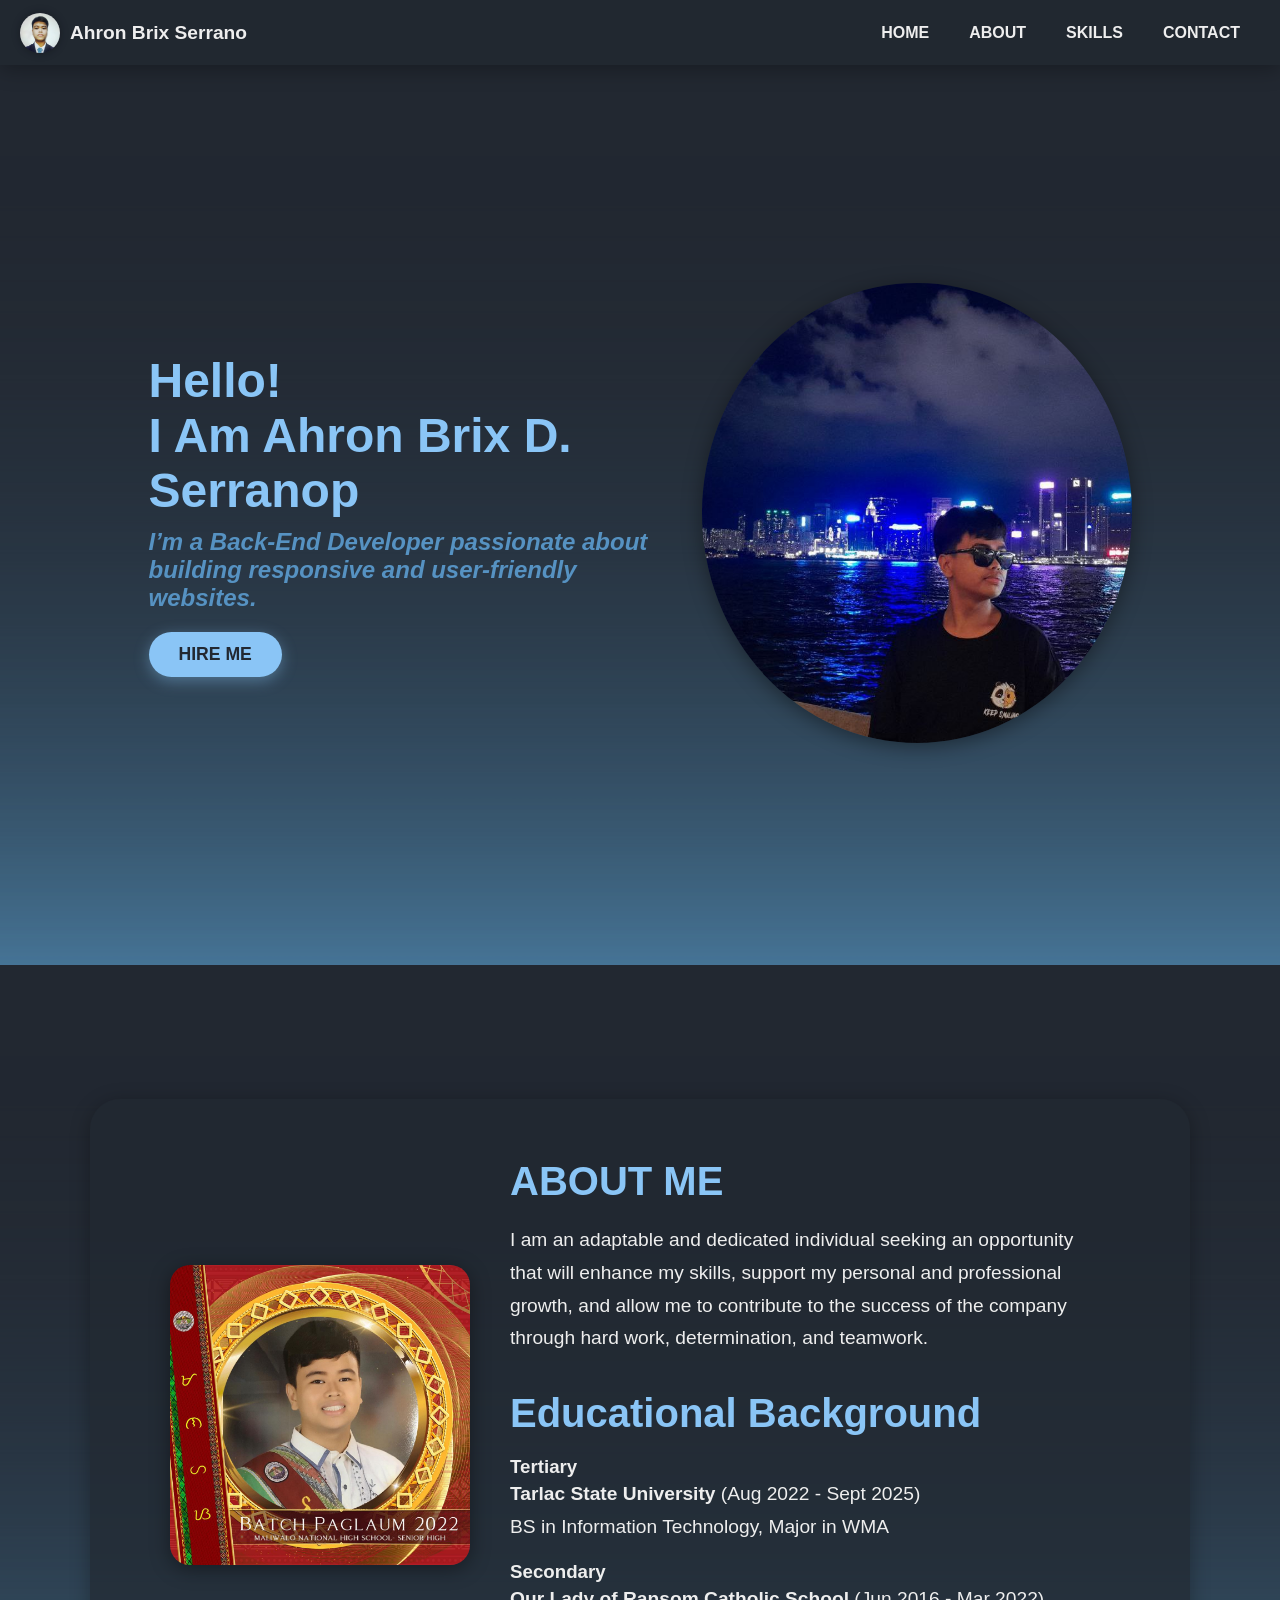
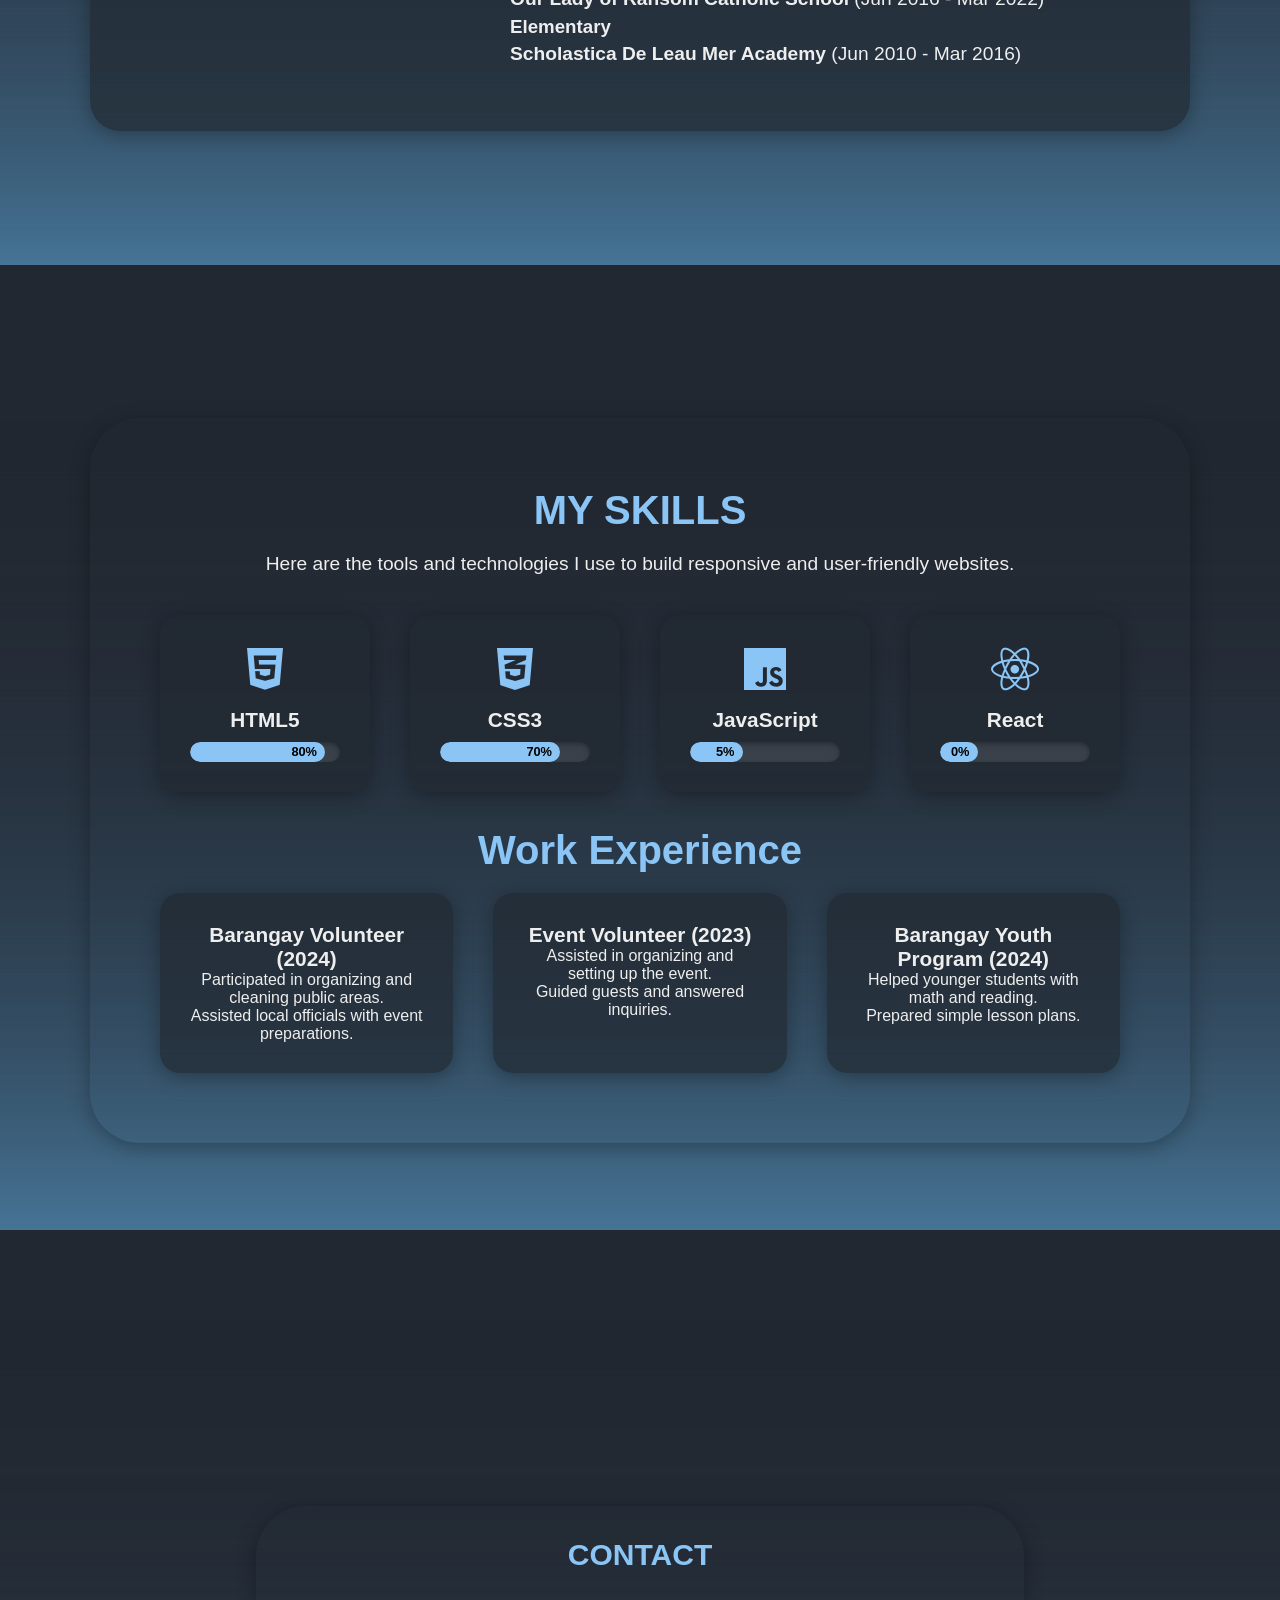
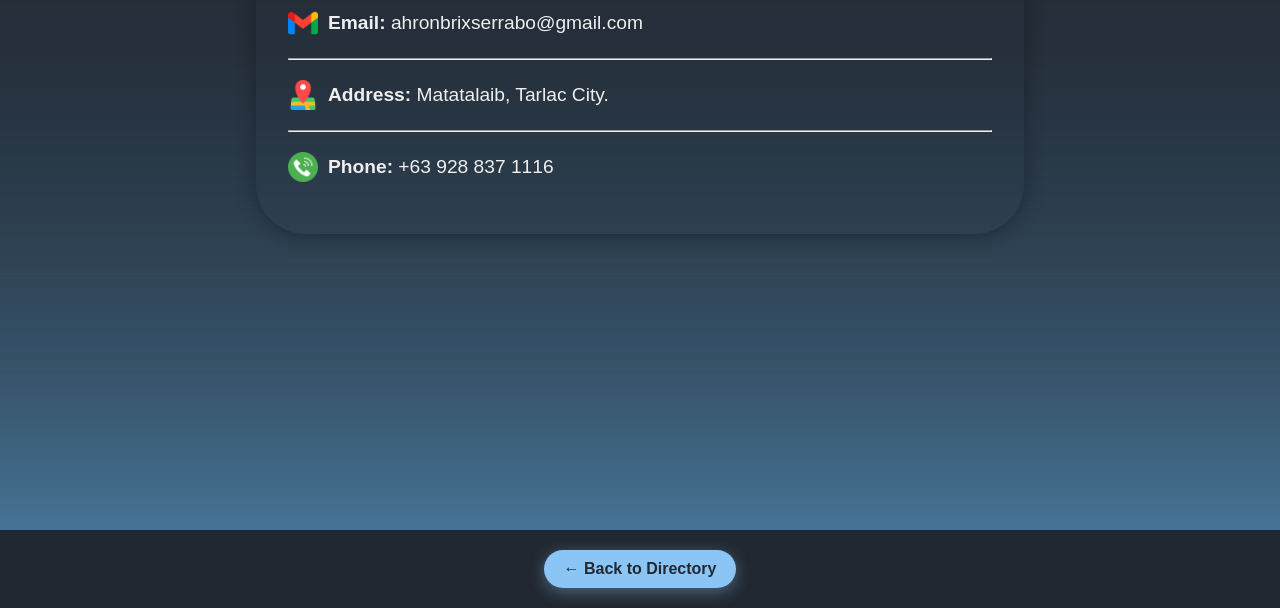
==== ahron/serrano.html @ e4e9c869 "Serrano Files" ====
<!DOCTYPE html>
<html lang="en">
<head>
    <meta charset="UTF-8">
    <meta name="viewport" content="width=device-width, initial-scale=1.0">
    <title>Portfolio</title>
    <link rel="stylesheet" href="style.css">
    <link rel="stylesheet" href="https://cdnjs.cloudflare.com/ajax/libs/font-awesome/6.0.0-beta3/css/all.min.css">
</head>
<body>

    <nav>
        
        <div class="logo">
            <img src="./home picture/me3.jpg" alt="Logo">
            <span>Ahron Brix Serrano</span>
        </div>

        <input type="checkbox" id="check">
        <label for="check" class="checkbtn">
            <i class="fas fa-bars"></i>
        </label>
        <ul>
            <li><a href="#home">Home</a></li>
            <li><a href="#about">About</a></li>
            <li><a href="#skills">Skills</a></li>
            <li><a href="#contact">Contact</a></li>
        </ul>
    </nav>

    <!-- Home Section -->
    <section id="home">
        <div class="title">
            <h2>Hello! <br>I Am Ahron Brix D. Serranop</h2>
            <h3>I’m a Back-End Developer passionate about building responsive and user-friendly websites.</h3>
            <a href="#contact" class="hire-btn">HIRE ME</a>
        </div>

        <!-- Image sa right side -->
        <div class="home-img">
            <img src="./home picture/me.jpg" alt="Ahron Photo">
        </div>
    </section>

    <!-- About Me Section -->
    <section id="about">
        <div class="aboutMe">
            <img src="./home picture/me2.jpg" alt="About Ahron">
            
            <!-- Text container -->
            <div class="about-text">
                <h1>ABOUT ME</h1>
                <p>
                  I am an adaptable and dedicated individual seeking an opportunity that will enhance my skills,
                   support my personal and professional growth,
                    and allow me to contribute to the success of the company through hard work,
                     determination, and teamwork.  
                </p><br><br>
                <div class="about-text">
                    <h1>Educational Background</h1>
                    
                    <h3>Tertiary</h3>
        <p><strong>Tarlac State University</strong> (Aug 2022 - Sept 2025)<br>
        BS in Information Technology, Major in WMA</p><br>

        <h3>Secondary</h3>
        <p><strong>Our Lady of Ransom Catholic School</strong> (Jun 2016 - Mar 2022)</p>

        <h3>Elementary</h3>
        <p><strong>Scholastica De Leau Mer Academy</strong> (Jun 2010 - Mar 2016)</p>
                </div>
                
            </div>
        </div>
    </section>

    <!-- Skills Section -->
    <section id="skills">
        <div class="skills-container">
        <h1>MY SKILLS</h1>
        <p>Here are the tools and technologies I use to build responsive and user-friendly websites.</p>
        
        <div class="skills-list">
            <div class="skill">
                <i class="fab fa-html5"></i>
                <h3>HTML5</h3>
                <div class="progress-bar">
                    <div class="progress html">80%</div>
                </div>
            </div>

            <div class="skill">
                <i class="fab fa-css3-alt"></i>
                <h3>CSS3</h3>
                <div class="progress-bar">
                    <div class="progress css">70%</div>
                </div>
            </div>

            <div class="skill">
                <i class="fab fa-js"></i>
                <h3>JavaScript</h3>
                <div class="progress-bar">
                    <div class="progress js">5%</div>
                </div>
            </div>

            <div class="skill">
                <i class="fab fa-react"></i>
                <h3>React</h3>
                <div class="progress-bar">
                    <div class="progress react">0%</div>
                </div>
            </div>

             
            
            
            </div><br><br>

            <h1>Work Experience</h1>
             <div class="skills-list">
                <div class="skill">
                <h3>Barangay Volunteer (2024)</h3>
        <ul>
          <li>Participated in organizing and cleaning public areas.</li>
          <li>Assisted local officials with event preparations.</li>
        </ul>
        </div>
<div class="skill">
        <h3>Event Volunteer (2023)</h3>
        <ul>
          <li>Assisted in organizing and setting up the event.</li>
          <li>Guided guests and answered inquiries.</li>
        </ul>
        </div>
<div class="skill">
        <h3>Barangay Youth Program (2024)</h3>
        <ul>
            <li>Helped younger students with math and reading.</li>
            <li>Prepared simple lesson plans.</li>
        </ul>
        </div>
             
        </div>
        </div>
        </h1>
    </section>

    <!-- Contact Section -->
    <section id="contact">
        <div class="info">
            <div class="header">
                <h2>CONTACT</h2>
            </div>
            <div class="body">
                <ul>
                    <li class="list">
                        <img src="./contact pic/gmail.png" alt="Email">
                        <div class="text"><span>Email: </span>ahronbrixserrabo@gmail.com</div>
                    </li>
                    <hr>
                    <li class="list">
                        <img src="./contact pic/location-pin.png" alt="Location">
                        <div class="text"><span>Address: </span>Matatalaib, Tarlac City.</div>
                    </li>
                    <hr>
                    <li class="list">
                        <img src="./contact pic/phone-call (1).png" alt="Phone">
                        <div class="text"><span>Phone: </span>+63 928 837 1116</div>
                    </li>
                </ul>
            </div>
        </div>
        
    </section>
    <div class="back-button">
    <a href="../index.html">← Back to Directory</a>
  </div>
</body>
</html>
---- ahron/style.css ----
* {
    margin: 0;
    padding: 0;
    box-sizing: border-box;
    font-family: Arial, sans-serif;
}

/* Body */
body {
    margin: 0;
    padding: 0;
    background-color: rgb(34, 40, 49);
    background-size: cover;
    background-repeat: no-repeat;
    background-position: center;
    display: flex;
    flex-direction: column;
    justify-content: flex-start;
    align-items: center;
    overflow-x: hidden;
}
.back-button {
    margin: 20px;
}

.back-button a {
    display: inline-block;
    padding: 10px 20px;
    background: rgb(138, 197, 246);
    color: #222831;
    font-weight: bold;
    text-decoration: none;
    border-radius: 25px;
    box-shadow: 0 4px 15px rgba(138, 197, 246, 0.4);
    transition: all 0.3s ease;
}

.back-button a:hover {
    background: rgb(86, 146, 194);
    color: #fff;
    transform: translateY(-3px);
    box-shadow: 0 6px 20px rgba(86, 146, 194, 0.6);
}
html {
    scroll-behavior: smooth;
}

/* Navigation Bar */
nav {
    height: 65px;
    width: 100%;
    font-weight: bold;
    position: fixed;
    top: 0;
    z-index: 1000;
    display: flex;
    align-items: center;
    padding: 0 20px;
    background: rgba(34, 40, 49, 0.7);
    box-shadow: 0 4px 20px rgba(0, 0, 0, 0.3);
}

nav ul {
    list-style: none;
    display: flex;
    margin-left: auto;
}

nav ul li {
    line-height: 65px;
}

nav ul li a {
    color: rgb(238, 238, 238);
    text-transform: uppercase;
    padding: 10px 20px;
    text-decoration: none;
    transition-duration: 0.5s;
}

nav ul li a:hover {
    color: rgb(34, 40, 49);
    background: rgb(138, 197, 246);
    box-shadow: 0 4px 20px rgba(138, 197, 246, 0.4);
    border-radius: 15px;
    transition: linear 0.5s;
    padding: 10px 40px;
}

.checkbtn {
    font-size: 22px;
    padding-left: 20px;
    padding-top: 10px;
    color: rgb(238, 238, 238);
    cursor: pointer;
    display: none;
}

#check {
    display: none;
}

/* Mobile Navigation */
@media (max-width: 768px) {
    nav ul {
        position: fixed;
        top: 65px;
        left: -100%;
        width: 100%;
        height: calc(100vh - 65px);
        background: rgba(34, 40, 49, 0.9);
        flex-direction: column;
        align-items: center;
        justify-content: flex-start;
        transition: left 0.5s ease;
    }

    #check:checked ~ ul {
        left: 0;
    }

    .checkbtn {
        display: block;
    }
}

/* Logo Nav */
.logo {
    display: flex;
    align-items: center;
    gap: 10px;
}

.logo img {
    width: 40px;
    height: 40px;
    border-radius: 50%;
    object-fit: cover;
    box-shadow: 0 0 8px rgba(0,0,0,0.3);
}

.logo span {
    font-size: 1.2rem;
    font-weight: bold;
    color: rgb(238, 238, 238);
}

/* Home Section */
#home {
    background-image: url('./about pic/2.png');
    background-size: cover;
    background-repeat: no-repeat;
    background-position: center;
    height: 100vh;
    width: 100%;
    display: flex;
    align-items: center;  
    justify-content: space-around; 
    padding: 0 10%;
    margin-top: 65px; 
}

/* Title text */
.title {
    max-width: 50%;
}

.title h2 {
    font-size: 3rem; 
    font-weight: 800;
    color: rgb(138, 197, 246);
    margin-bottom: 10px;
}

.title h3 {
    font-style: italic;
    font-size: 1.5rem;
    color: rgb(86, 146, 194);
    font-weight: 900;
    margin-top: 0;
}

/* Home image circular */
.home-img img {
    width: 430px;
    height: 460px;
    border-radius: 50%;
    object-fit: cover;
    box-shadow: 0 4px 20px rgba(0,0,0,0.4);
}

/* Responsive Home Section */
@media (max-width: 768px) {
    #home {
        flex-direction: column;
        text-align: center;
        padding: 20px;
    }

    .title {
        max-width: 100%;
        margin-bottom: 20px;
    }

    .home-img img {
        width: 250px;
        height: 250px;
    }
}

/* Hire Me Button */
.hire-btn {
    display: inline-block;
    margin-top: 20px;
    padding: 12px 30px;
    font-size: 1.1rem;
    font-weight: bold;
    color: rgb(34, 40, 49);
    background: rgb(138, 197, 246);
    border: none;
    border-radius: 25px;
    cursor: pointer;
    transition: all 0.3s ease;
    box-shadow: 0 4px 15px rgba(138, 197, 246, 0.4);
    text-decoration: none;
}

.hire-btn:hover {
    background: rgb(86, 146, 194);
    color: #fff;
    transform: translateY(-3px);
    box-shadow: 0 6px 20px rgba(86, 146, 194, 0.6);
}

/* About Section */
#about {
    background-image: url('./about pic/2.png');
    background-size: cover;
    background-repeat: no-repeat;
    background-position: center;
    min-height: 100vh;
    display: flex;
    justify-content: center;
    align-items: center;
    padding: 80px 20px; 
    width: 100%;
}

/* AboutMe Container */
.aboutMe {
    display: flex;
    align-items: center;
    justify-content: center;
    gap: 40px;
    background-color: rgba(34, 40, 49, 0.7);
    padding: 60px;
    color: rgb(238, 238, 238);
    box-shadow: 0 4px 20px rgba(0, 0, 0, 0.3);
    border-radius: 30px;
    max-width: 1100px; 
    width: 100%;
}

/* Image Style */
.aboutMe img {
    max-width: 300px;
    width: 100%;
    border-radius: 20px;
    box-shadow: 0 4px 20px rgba(0,0,0,0.4);
}

/* Text Container */
.about-text {
    display: flex;
    flex-direction: column;
    justify-content: center;
    max-width: 600px;
    text-align: left;
}

.about-text h1 {
    font-size: 2.5rem;
    font-weight: 700;
    color: rgb(138, 197, 246);
    margin-bottom: 20px;
}

.about-text p {
    font-size: 1.2rem;
    line-height: 1.7;
    color: rgb(238, 238, 238);
}

/* Responsive about */
@media (max-width: 768px) {
    .aboutMe {
        flex-direction: column;
        text-align: center;
        padding: 40px 20px;
    }

    .aboutMe img {
        margin-bottom: 20px;
    }

    .about-text {
        max-width: 100%;
    }
}

/* Skills Section */
#skills {
    background-image: url('./about pic/2.png');
    background-size: cover;
    background-repeat: no-repeat;
    background-position: center;
    min-height: 100vh;
    display: flex;
    flex-direction: column;
    justify-content: center;
    align-items: center;
    padding: 50px 20px;
    text-align: center;
    margin-top: 65px;
    width: 100%;
}

.skills-container {
    padding: 70px;
    border-radius: 50px;
    box-shadow: 0 4px 20px rgba(0, 0, 0, 0.3);
    color: rgb(238, 238, 238);
    max-width: 1100px; 
    width: 100%;
}

.skills-container h1 {
    font-size: 2.5rem;
    margin-bottom: 20px;
    color: rgb(138, 197, 246);
}

.skills-container p {
    font-size: 1.2rem;
    margin-bottom: 40px;
    color: rgb(238, 238, 238);
}

.skills-list {
    display: grid;
    grid-template-columns: repeat(auto-fit, minmax(200px, 1fr)); 
    gap: 40px;
}

.skill {
    background: rgba(34, 40, 49, 0.7);
    padding: 30px;
    border-radius: 20px;
    box-shadow: 0 4px 20px rgba(0, 0, 0, 0.3);
    transition: transform 0.3s ease, background 0.3s ease;
}

.skill i {
    font-size: 3rem;
    margin-bottom: 15px;
    color: rgb(138, 197, 246);
}

.skill h3 {
    font-size: 1.3rem;
    font-weight: bold;
    color: rgb(238, 238, 238);
}

.skill:hover {
    transform: translateY(-10px);
    background: rgba(138, 197, 246, 0.2);
}

/* Responsive Skills */
@media (max-width: 768px) {
    .skills-container {
        padding: 40px;
    }

    .skills-list {
        gap: 20px;
    }

    .skill i {
        font-size: 2.5rem;
    }
}

/* Progress Bar */
.progress-bar {
    background: rgba(255, 255, 255, 0.1);
    border-radius: 10px;
    overflow: hidden;
    height: 20px;
    margin-top: 10px;
    box-shadow: inset 0 2px 5px rgba(0,0,0,0.3);
}

.progress {
    height: 100%;
    color: black;
    font-size: 0.8rem;
    text-align: right;
    padding-right: 8px;
    line-height: 20px;
    border-radius: 10px;
    background: rgb(138, 197, 246);
    font-weight: bold;
}

/* Individual skill percentages */
.progress.html { width: 90%; }
.progress.css { width: 80%; }
.progress.js { width: 35%; }
.progress.react { width: 25%; }

/* Contact Section */
#contact {
    background-image: url('./about pic/2.png');
    background-size: cover;
    background-repeat: no-repeat;
    background-position: center center;
    min-height: 100vh;
    display: flex;
    justify-content: center;
    align-items: center;
    padding: 0; 
    width: 100%;
}

/* Info Section */
.info {
    width: 60%;
    padding: 2rem;
    box-shadow: 0 4px 20px rgba(0, 0, 0, 0.3);
    border-radius: 50px;
    margin-bottom: 20px;
    text-align: center;
    font-size: 16px;
    color: rgb(238, 238, 238);
}

.info h2 {
    font-size: 30px;
    color: rgb(138, 197, 246);
    margin-bottom: 1rem;
    text-align: center;
}

ul {
    list-style: none;
    padding: 0;
}

.list {
    display: flex;
    align-items: center;
    padding-top: 20px;
    margin-bottom: 20px;
}

.list img {
    width: 30px;
    height: 30px;
    margin-right: 10px;
}

.text {
    font-size: 1.2rem;
    color: rgb(238, 238, 238);
}

.text span {
    font-weight: bold;
}

.text:hover {
    text-decoration: underline;
    color: rgb(138, 197, 246);
    transition-duration: 0.5s;
}

/* Contact Responsive */
@media (max-width: 768px) {
    #contact {
        padding: 40px 20px;
    }

    .info {
        width: 100%;
        padding: 20px;
    }
}
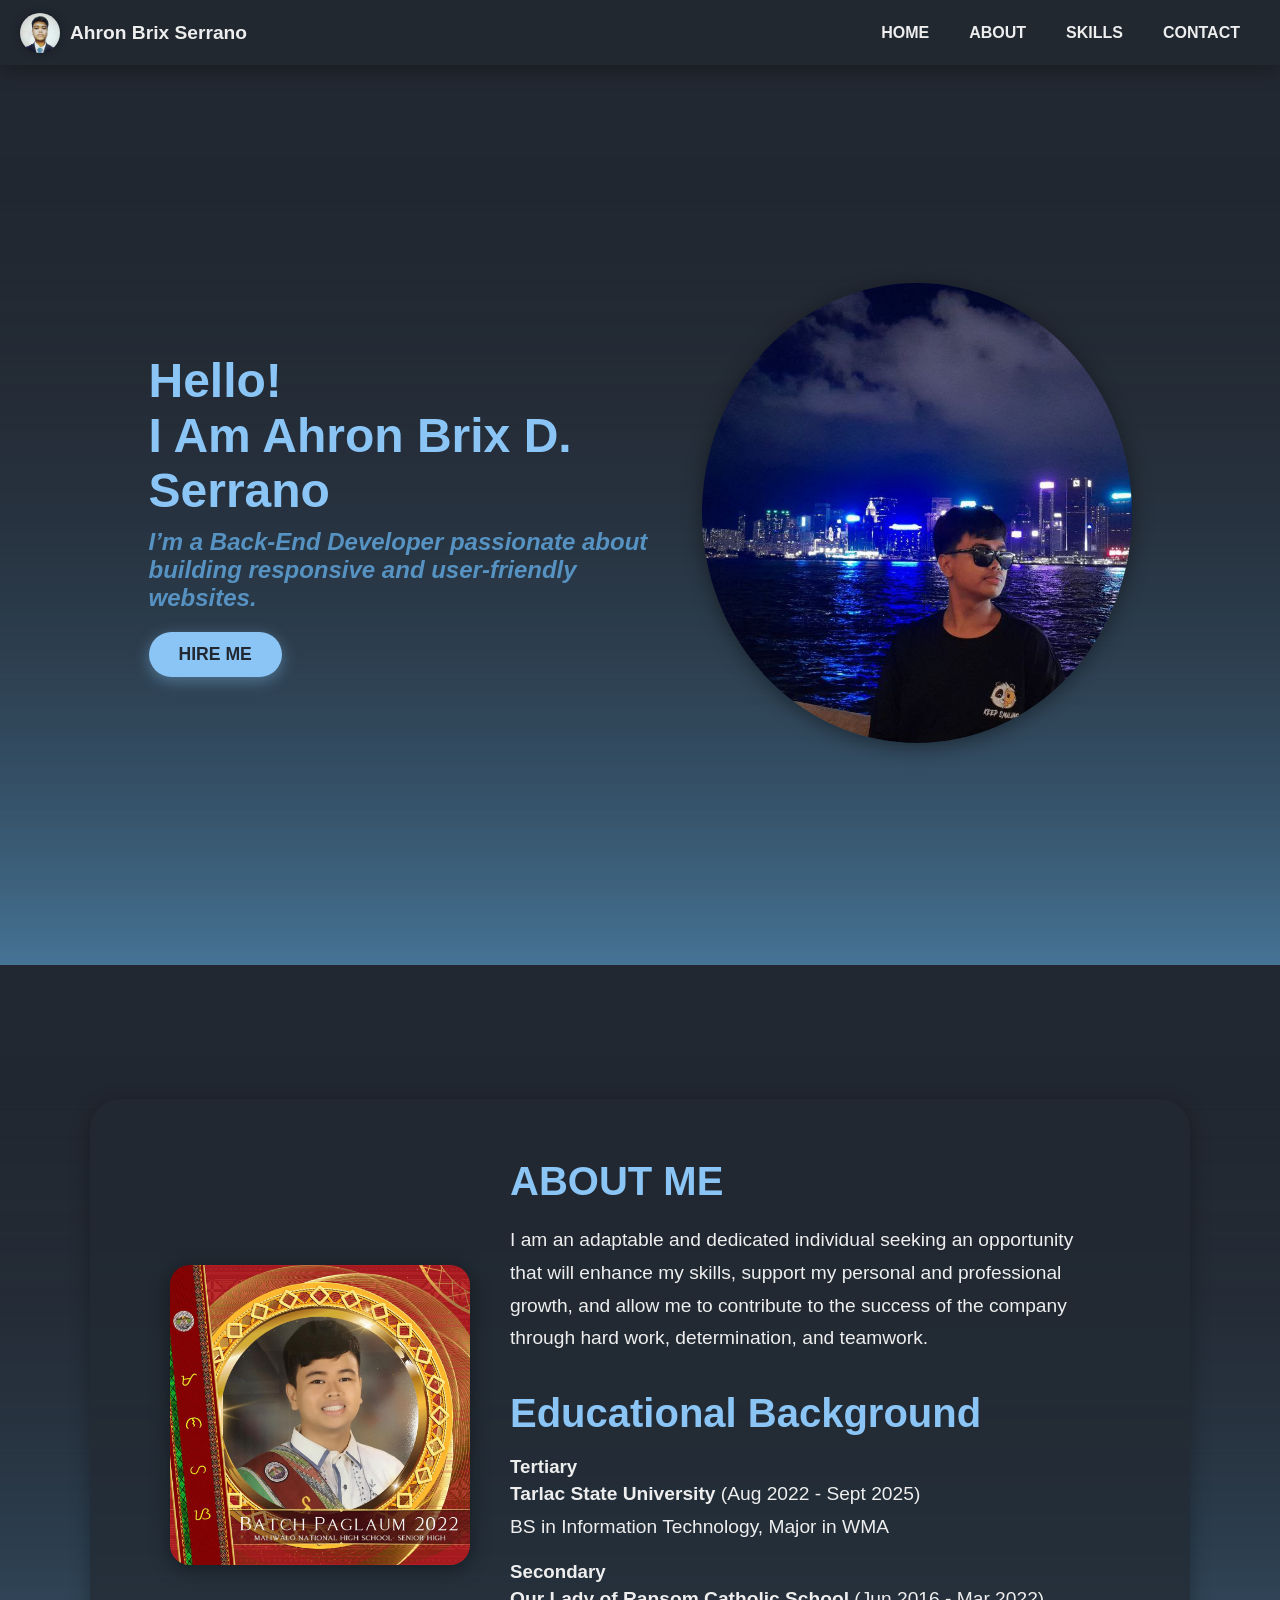
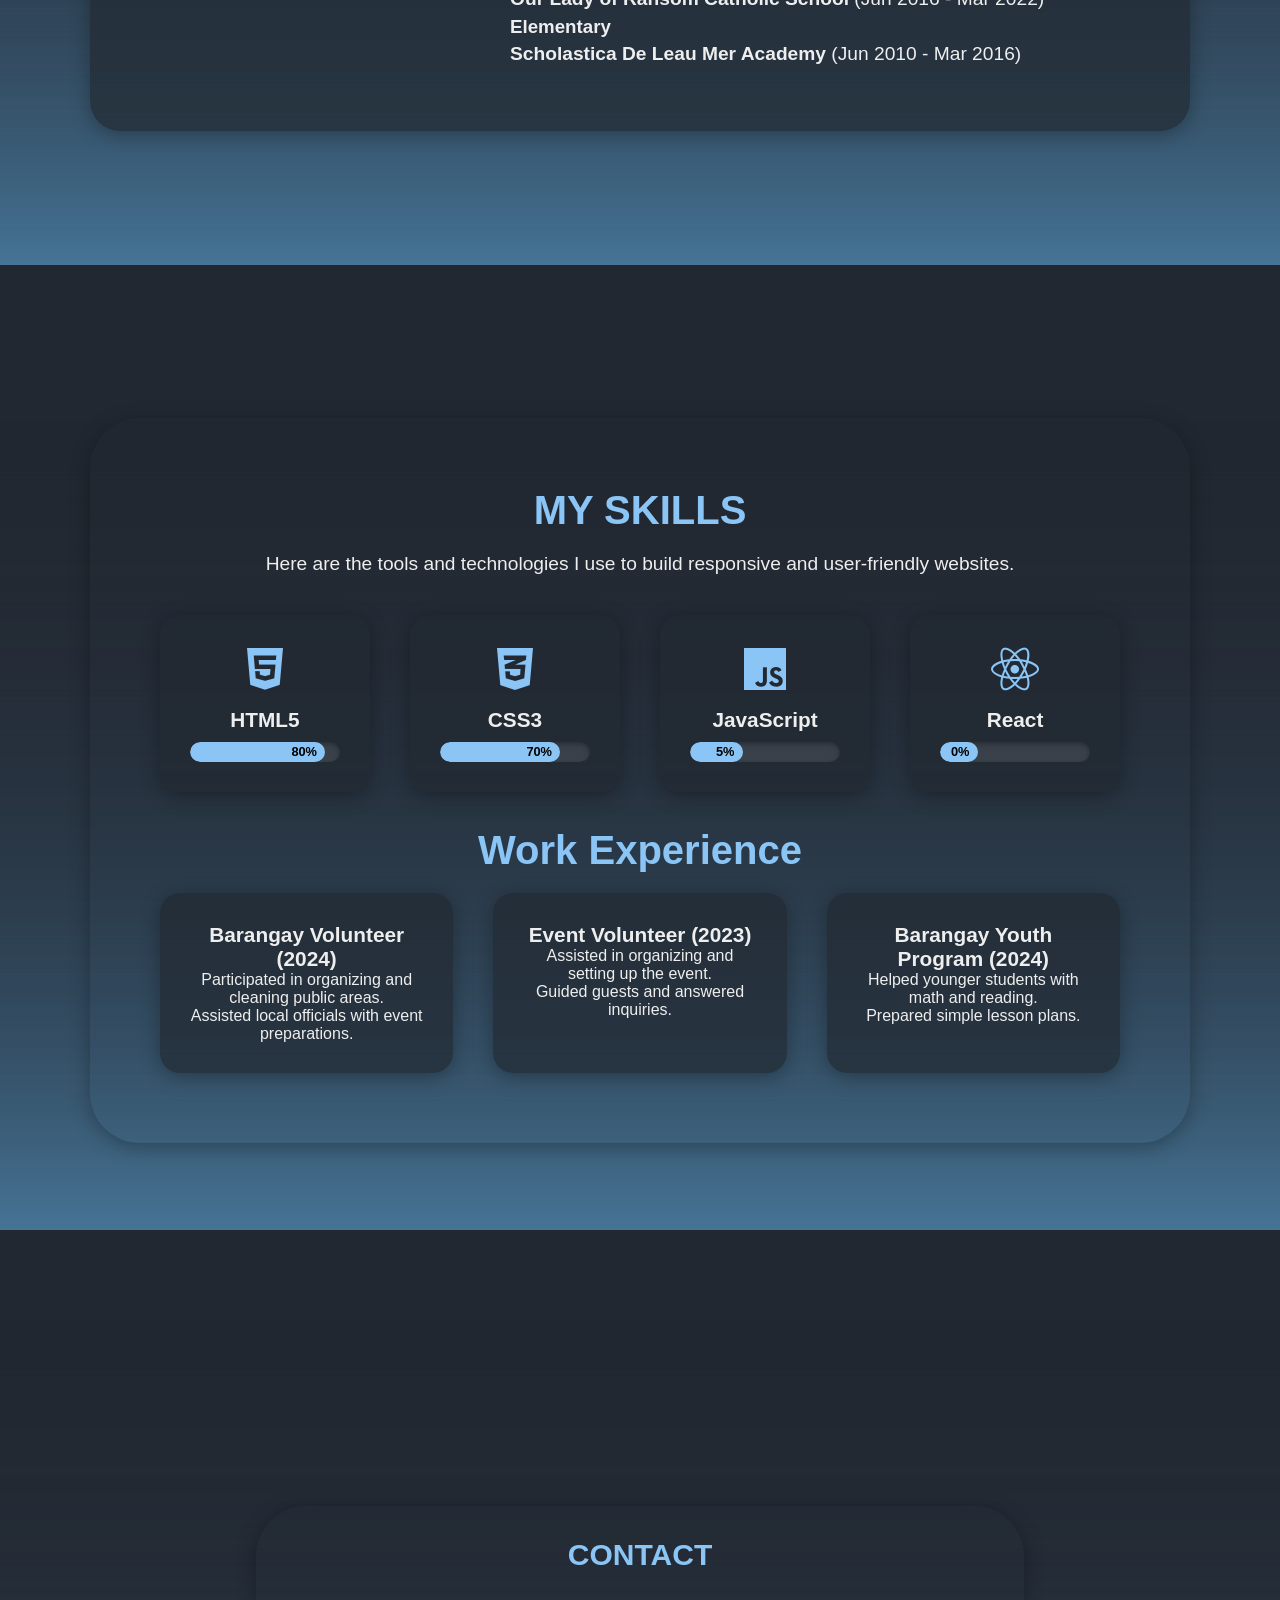
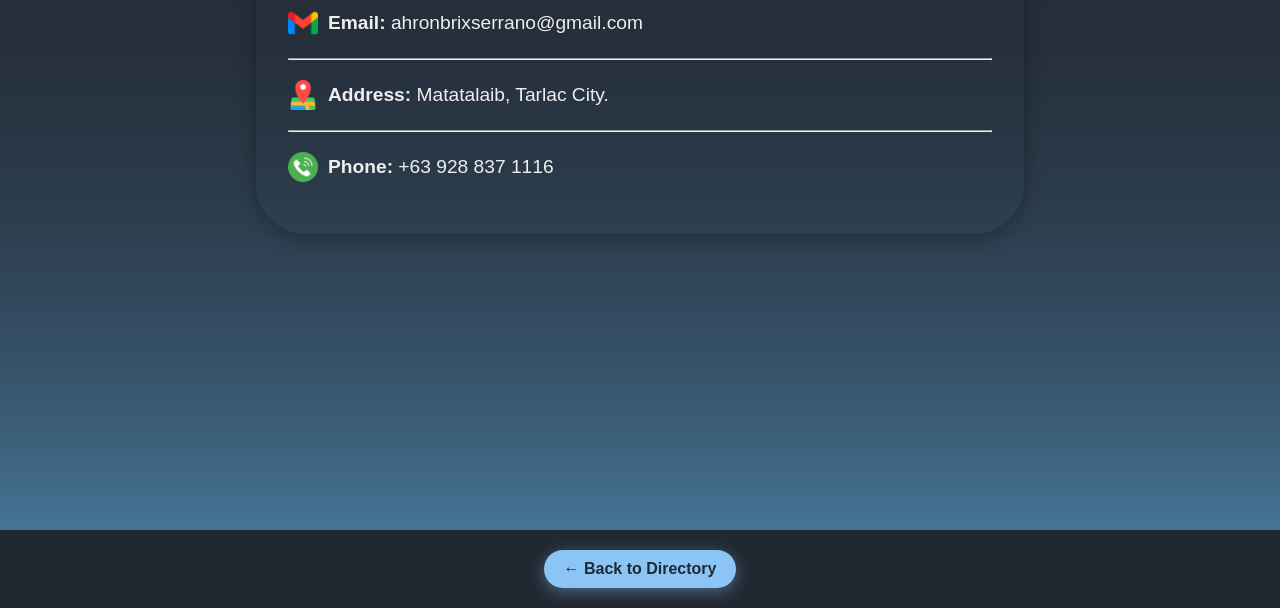
==== commit 94b45dd4: "Update serrano.html bago ngani" ====
--- a/ahron/serrano.html
+++ b/ahron/serrano.html
@@ -31,7 +31,7 @@
     <!-- Home Section -->
     <section id="home">
         <div class="title">
-            <h2>Hello! <br>I Am Ahron Brix D. Serranop</h2>
+            <h2>Hello! <br>I Am Ahron Brix D. Serrano</h2>
             <h3>I’m a Back-End Developer passionate about building responsive and user-friendly websites.</h3>
             <a href="#contact" class="hire-btn">HIRE ME</a>
         </div>
@@ -157,7 +157,7 @@
                 <ul>
                     <li class="list">
                         <img src="./contact pic/gmail.png" alt="Email">
-                        <div class="text"><span>Email: </span>ahronbrixserrabo@gmail.com</div>
+                        <div class="text"><span>Email: </span>ahronbrixserrano@gmail.com</div>
                     </li>
                     <hr>
                     <li class="list">
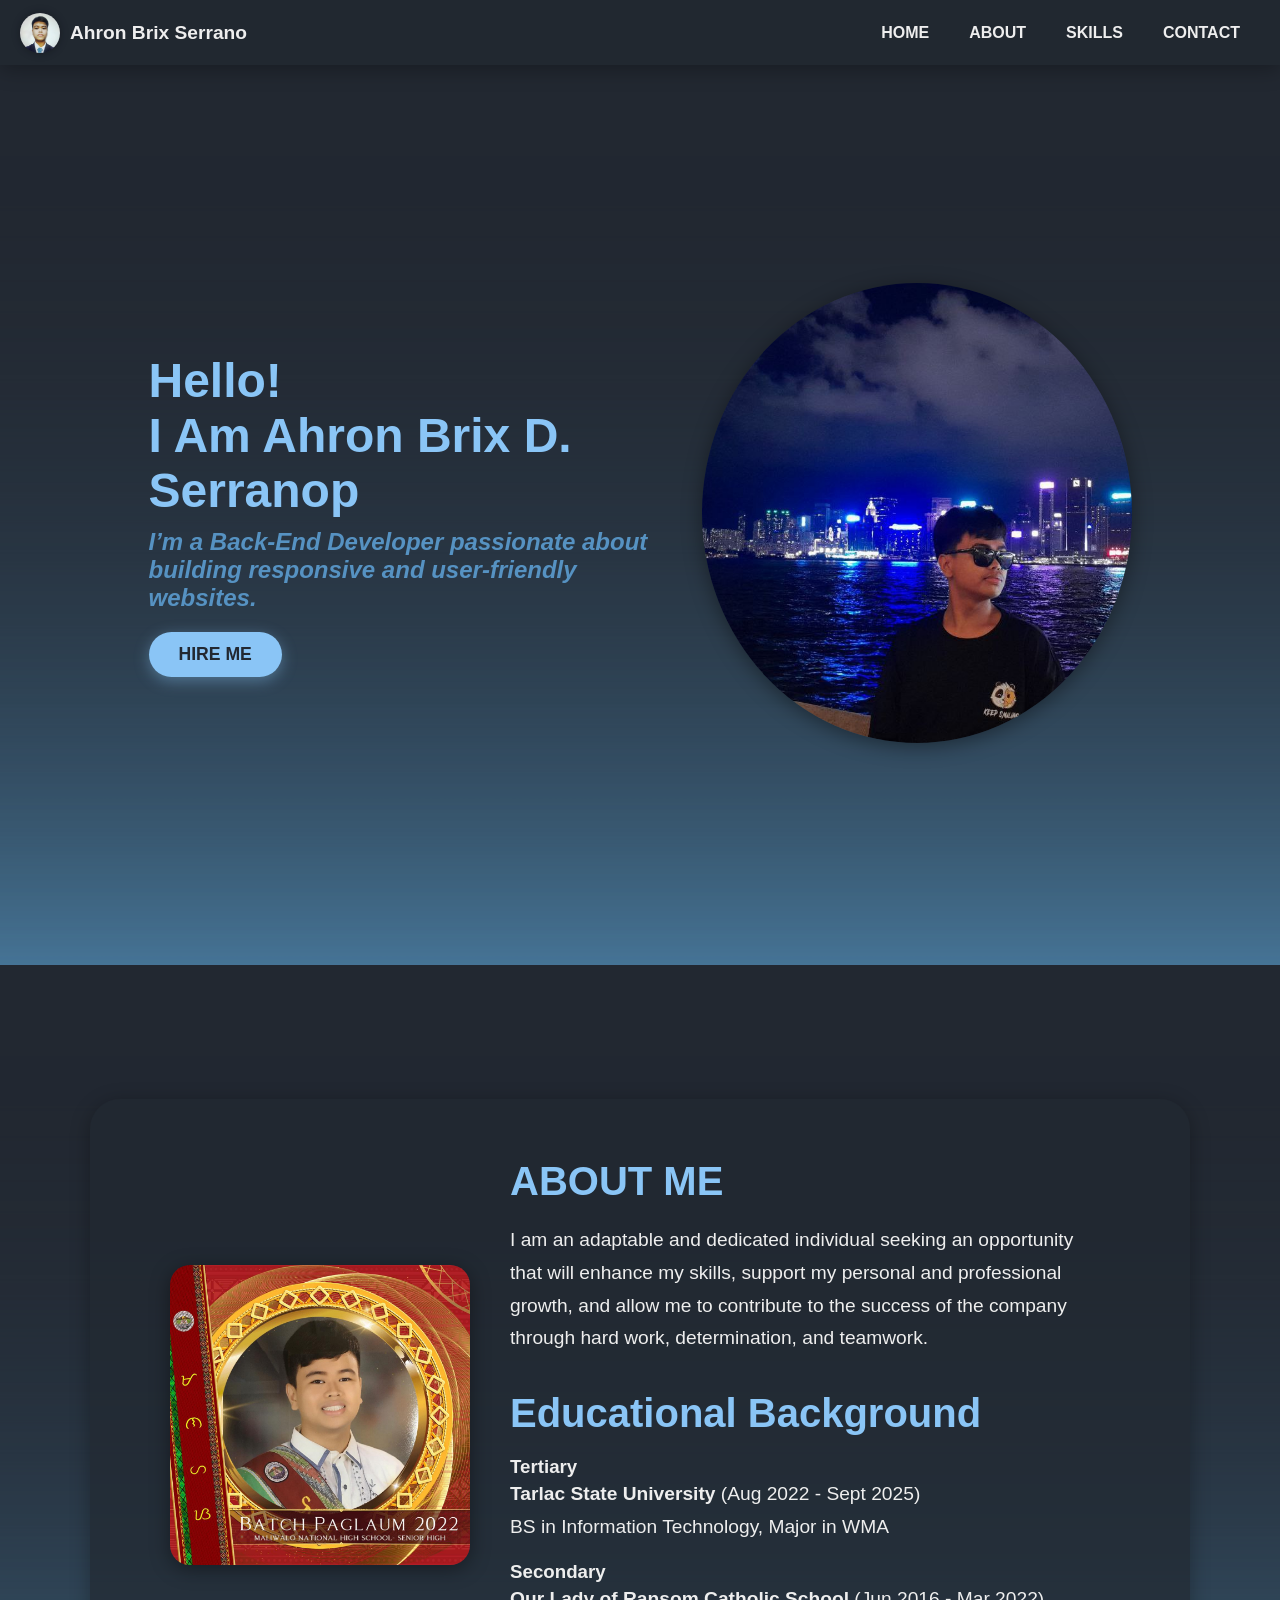
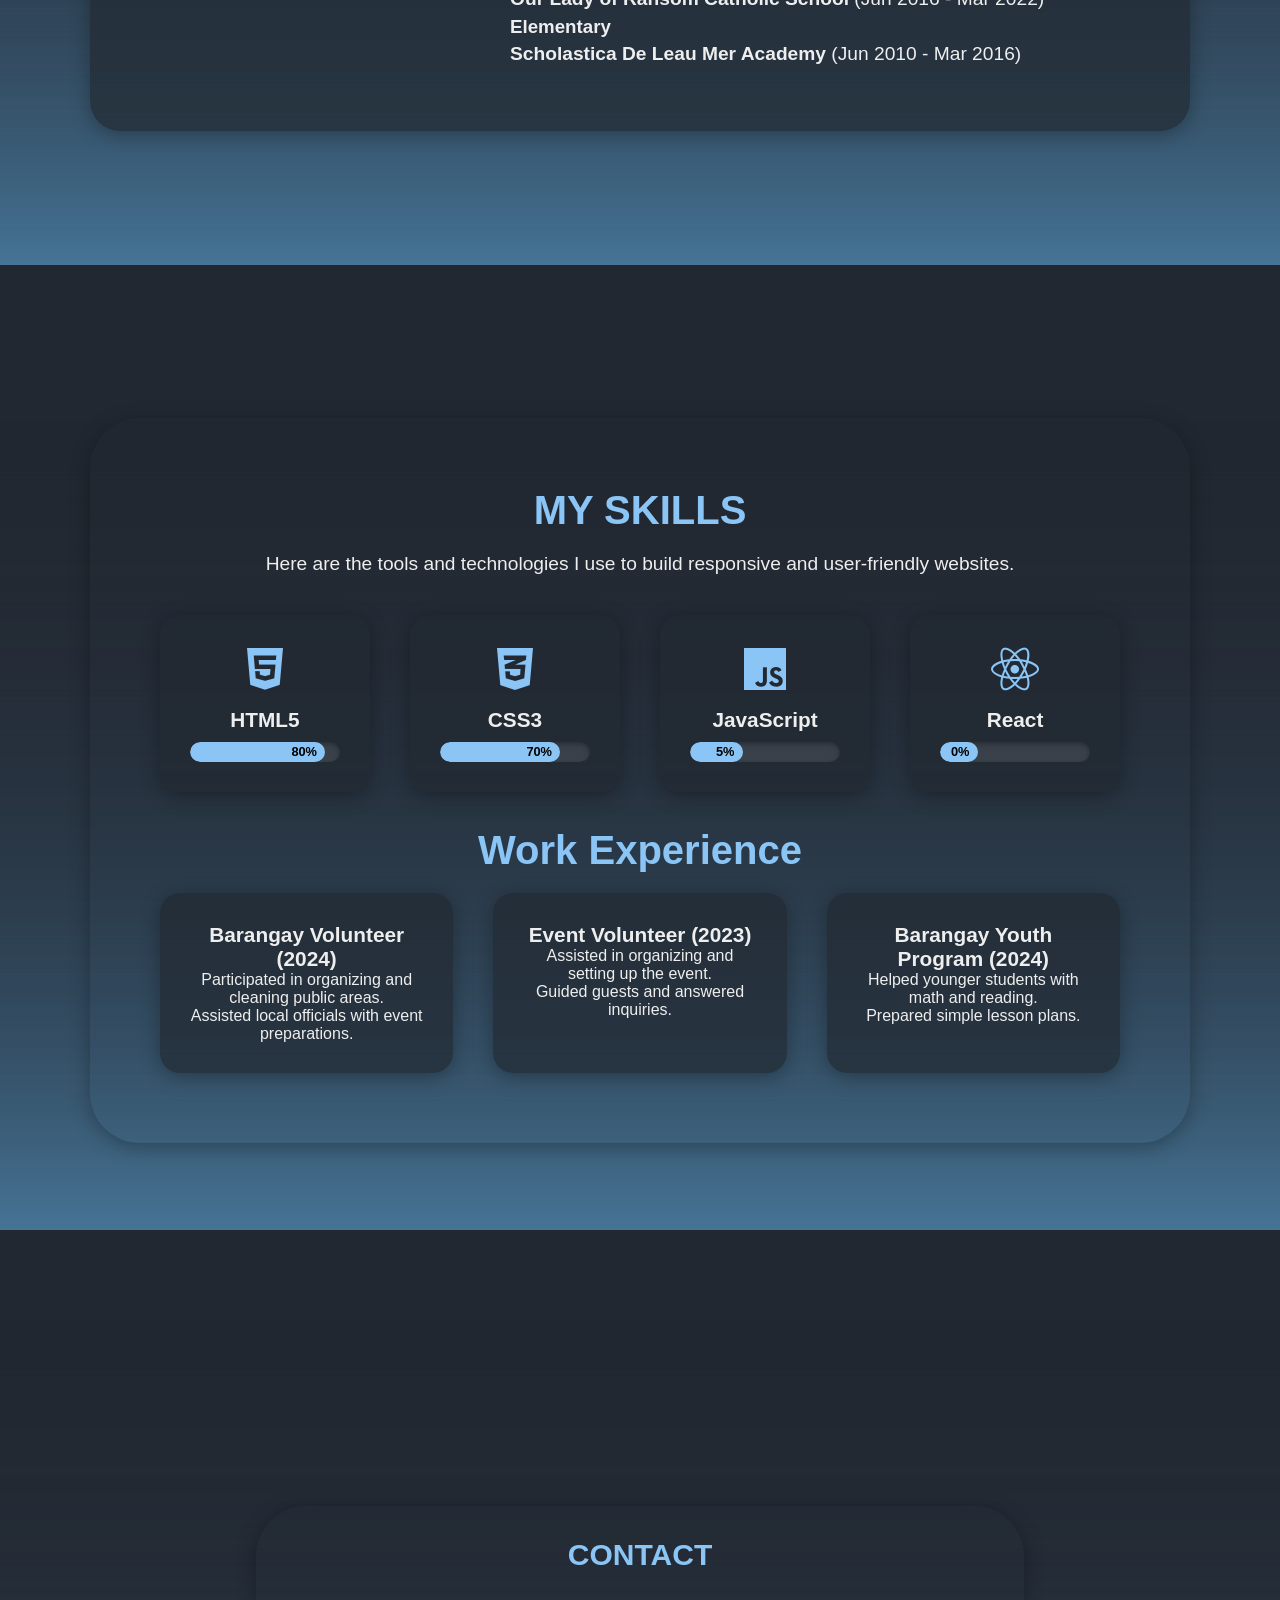
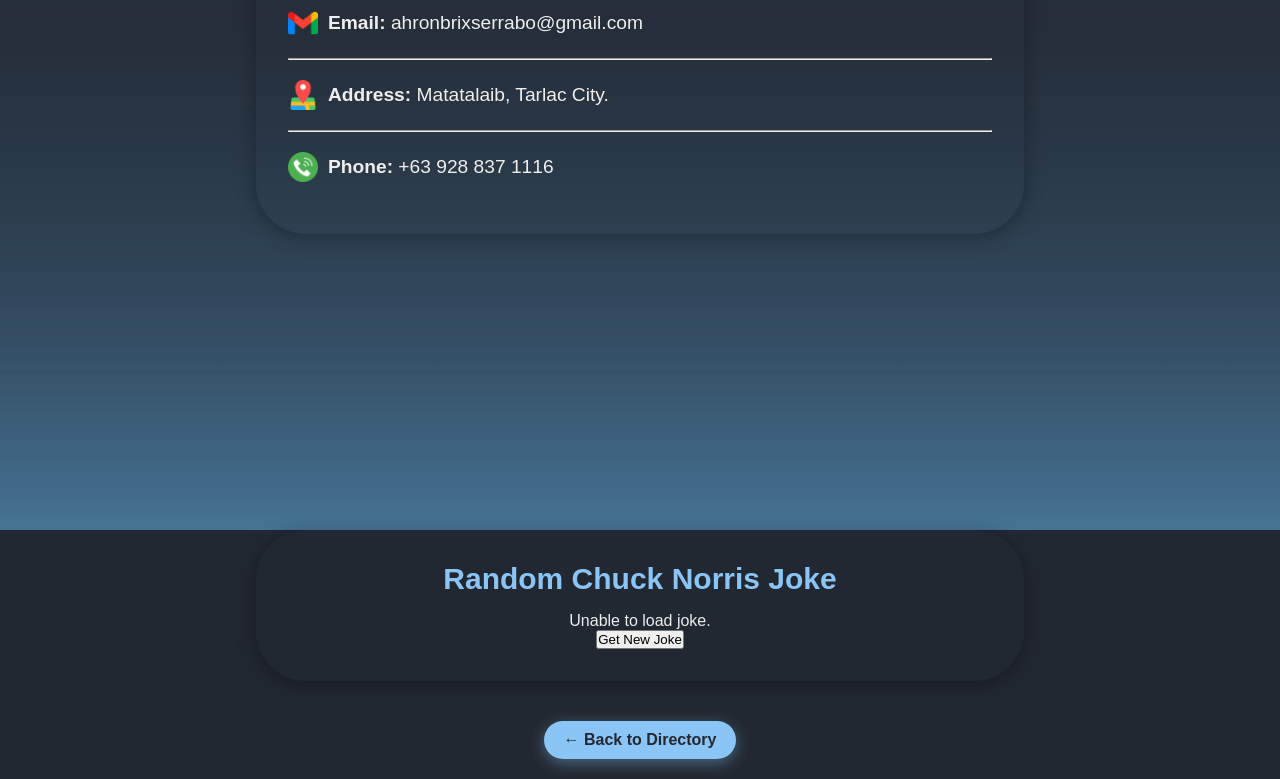
==== commit ac4a63f9: "Implement random Chuck Norris joke API" ====
--- a/ahron/serrano.html
+++ b/ahron/serrano.html
@@ -31,7 +31,7 @@
     <!-- Home Section -->
     <section id="home">
         <div class="title">
-            <h2>Hello! <br>I Am Ahron Brix D. Serrano</h2>
+            <h2>Hello! <br>I Am Ahron Brix D. Serranop</h2>
             <h3>I’m a Back-End Developer passionate about building responsive and user-friendly websites.</h3>
             <a href="#contact" class="hire-btn">HIRE ME</a>
         </div>
@@ -157,7 +157,7 @@
                 <ul>
                     <li class="list">
                         <img src="./contact pic/gmail.png" alt="Email">
-                        <div class="text"><span>Email: </span>ahronbrixserrano@gmail.com</div>
+                        <div class="text"><span>Email: </span>ahronbrixserrabo@gmail.com</div>
                     </li>
                     <hr>
                     <li class="list">
@@ -172,10 +172,32 @@
                 </ul>
             </div>
         </div>
-        
-    </section>
-    <div class="back-button">
+
+    </section>
+
+    <div id="joke">
+        <h2>Random Chuck Norris Joke</h2>
+        <p id="joke-data">Loading joke...</p>
+        <button onclick="getJoke()">Get New Joke</button>
+    </div>
+  <div class="back-button">
     <a href="../index.html">← Back to Directory</a>
   </div>
+<script>
+document.getElementById('joke').classList.add('info');
+</script>
+<script>
+function getJoke() {
+    fetch('https://api.chucknorris.io/jokes/random')
+        .then(response => response.json())
+        .then(data => {
+            document.getElementById('joke-data').innerHTML = data.value;
+        })
+        .catch(error => {
+            document.getElementById('joke-data').innerHTML = 'Unable to load joke.';
+        });
+}
+getJoke(); // Load one initially
+</script>
 </body>
 </html>
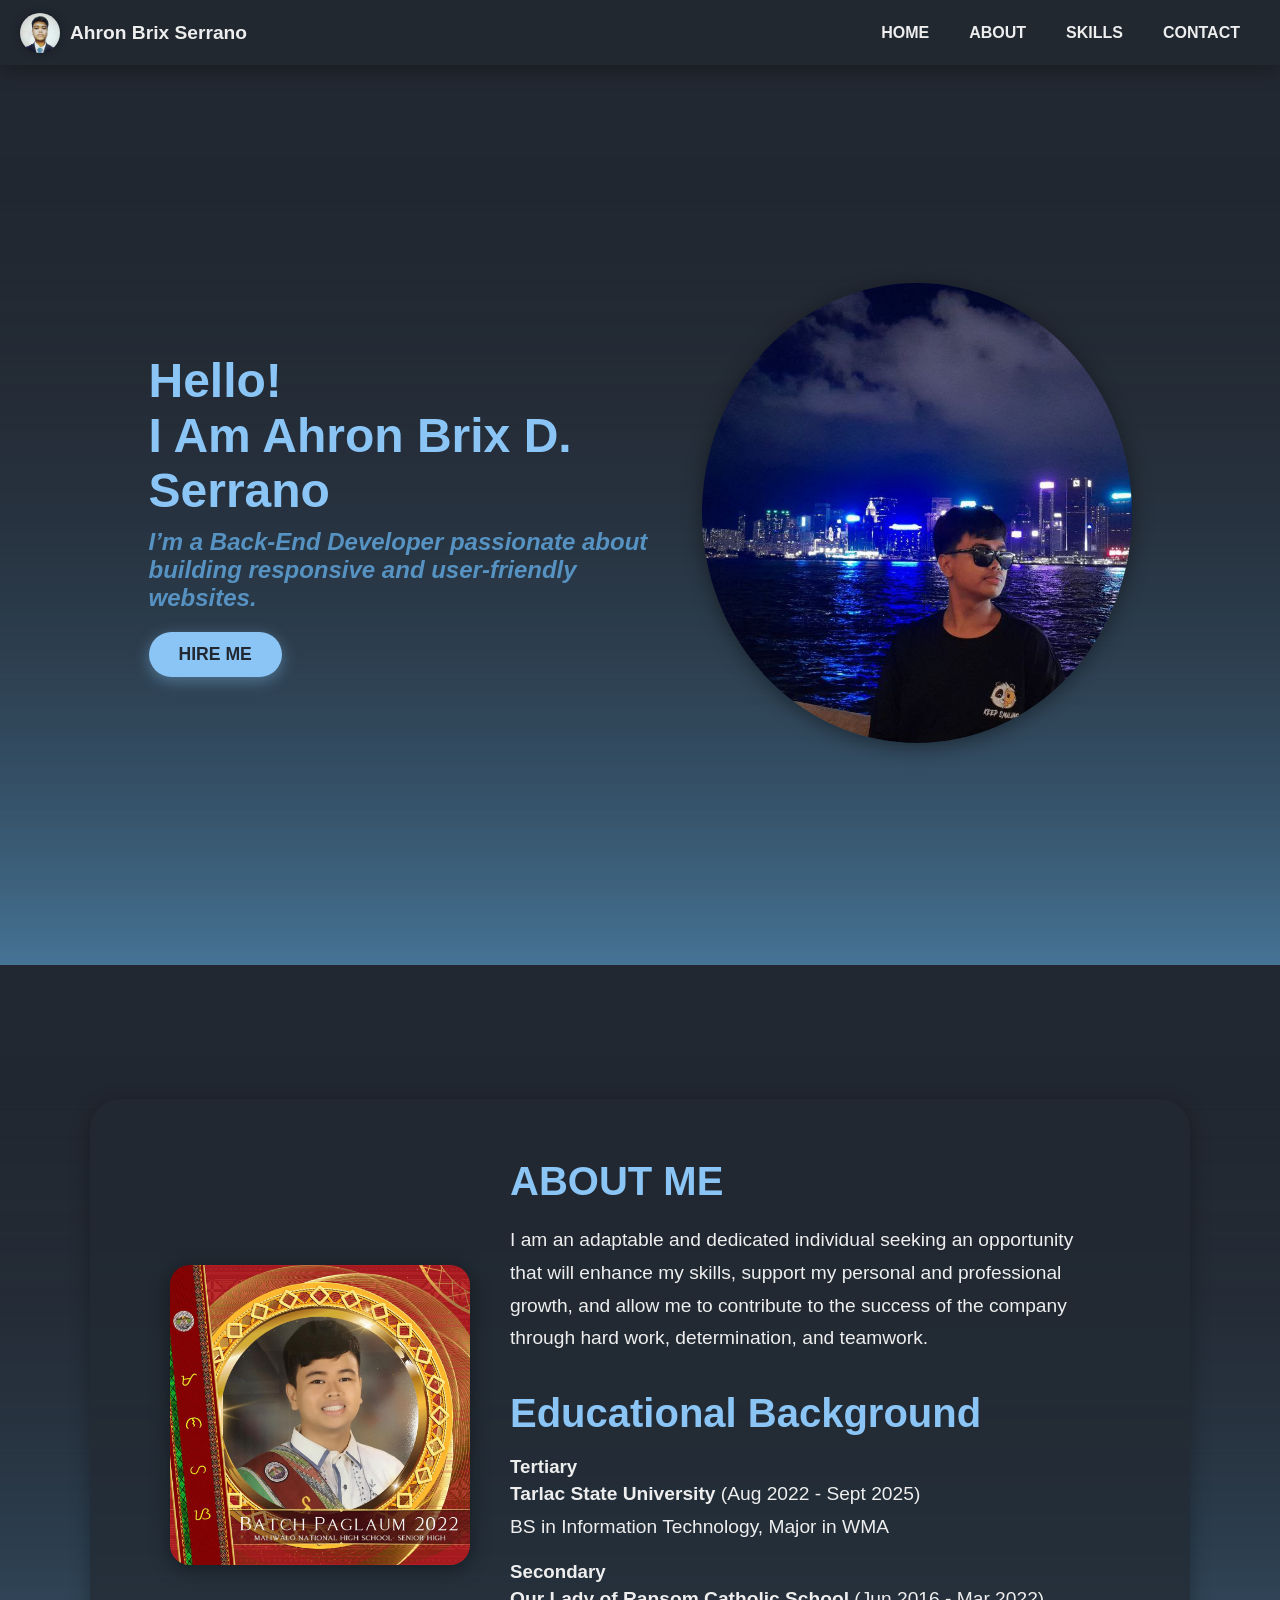
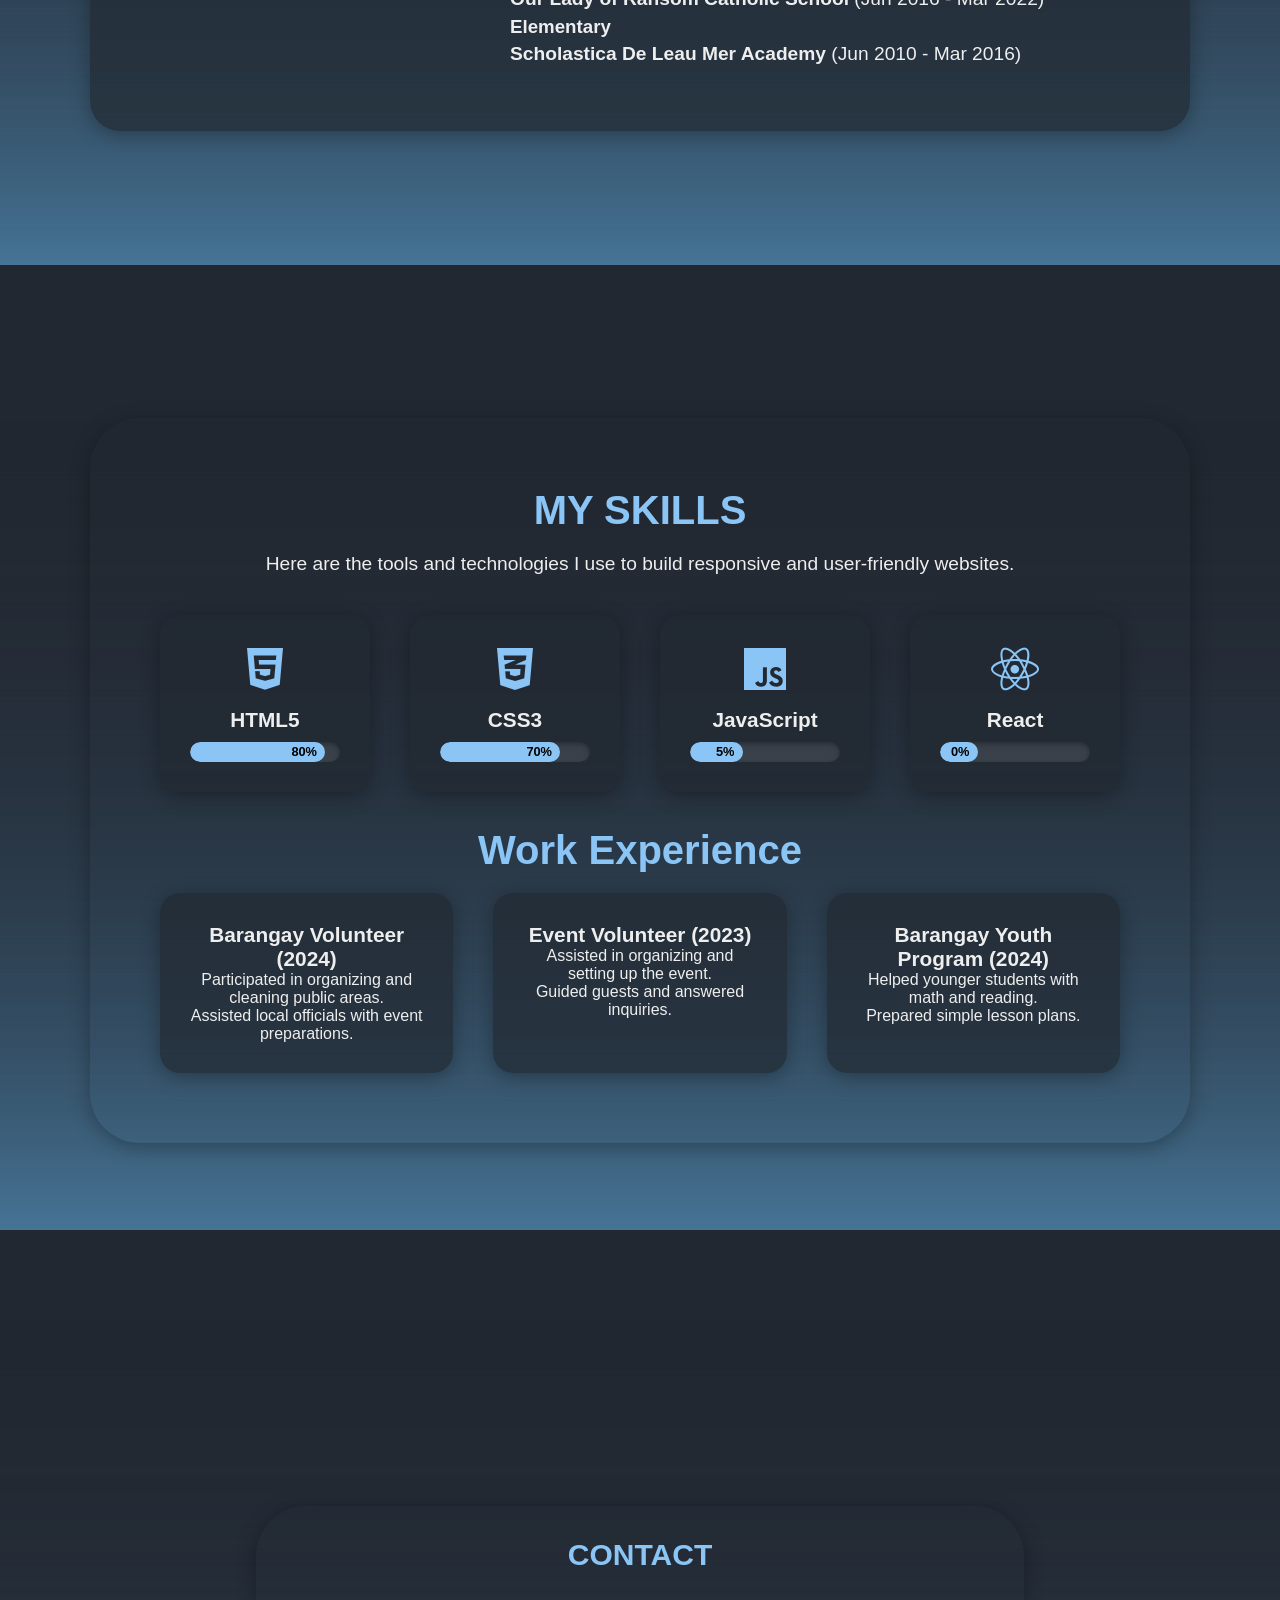
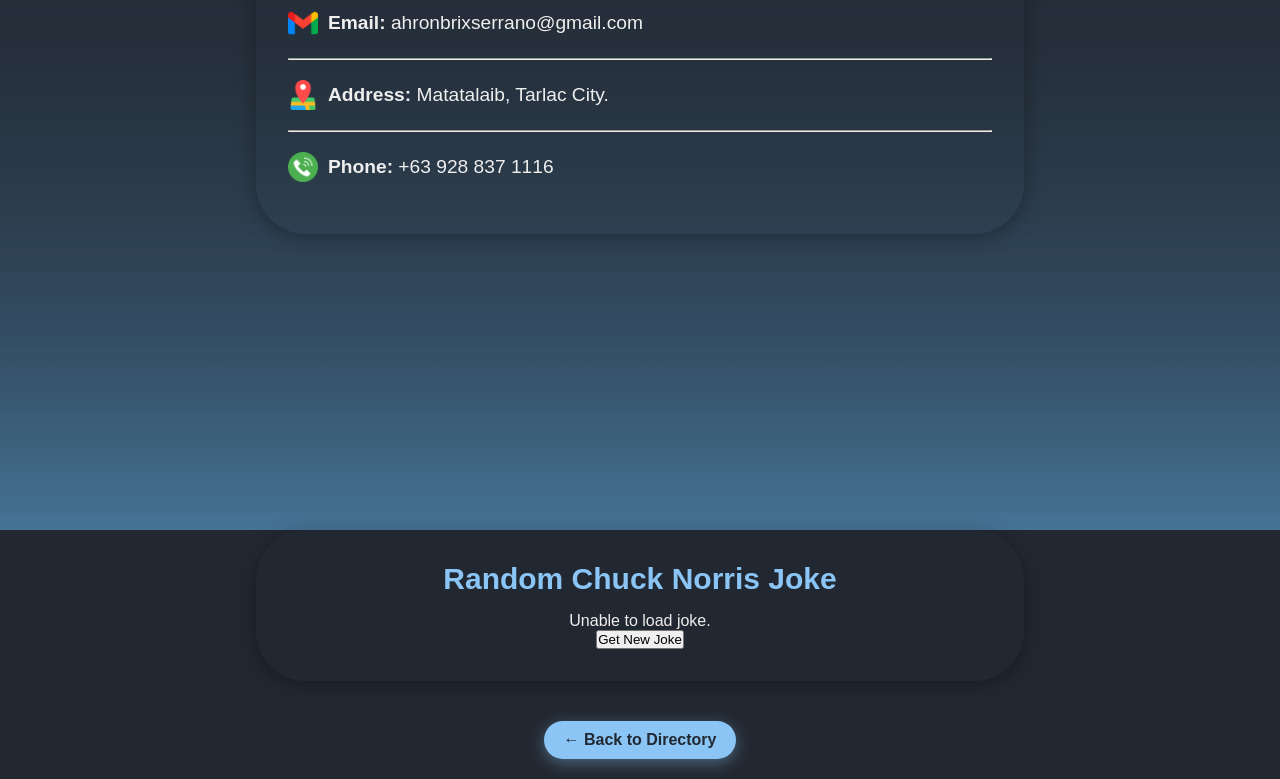
==== commit 0657b2ca: "Updated with random chuck norris api" ====
--- a/ahron/serrano.html
+++ b/ahron/serrano.html
@@ -31,7 +31,7 @@
     <!-- Home Section -->
     <section id="home">
         <div class="title">
-            <h2>Hello! <br>I Am Ahron Brix D. Serranop</h2>
+            <h2>Hello! <br>I Am Ahron Brix D. Serrano</h2>
             <h3>I’m a Back-End Developer passionate about building responsive and user-friendly websites.</h3>
             <a href="#contact" class="hire-btn">HIRE ME</a>
         </div>
@@ -157,7 +157,7 @@
                 <ul>
                     <li class="list">
                         <img src="./contact pic/gmail.png" alt="Email">
-                        <div class="text"><span>Email: </span>ahronbrixserrabo@gmail.com</div>
+                        <div class="text"><span>Email: </span>ahronbrixserrano@gmail.com</div>
                     </li>
                     <hr>
                     <li class="list">
